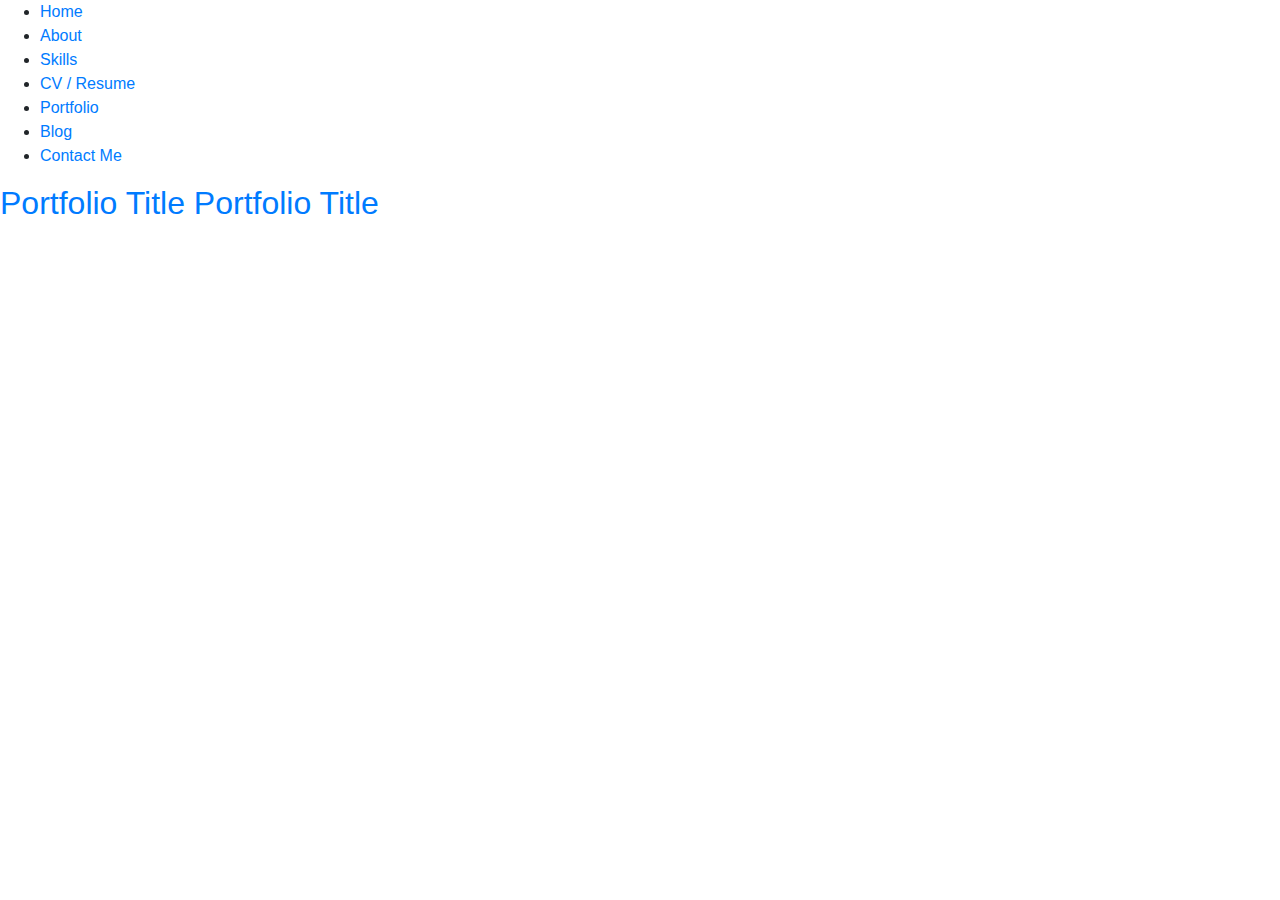
==== src/main/resources/templates/portfolio.html @ fc14bb16 "started a portfolio project" ====
<!DOCTYPE html>
<html xmlns:th="http://www.thymeleaf.org">
<head>
    <!-- Meta Tag for responsive -->
    <meta http-equiv="Content-Type" content="text/html; charset=UTF-8"/>
    <meta name="viewport" content="width=1024, minimal-ui"/>
    <meta name="viewport" content="width=device-width, initial-scale=1.0"/>

    <title>Perrine - Java Web Developer</title>


    <!-- Important external stylesheets -->
<!--    <link rel="stylesheet" th:href="@{/css/owl.carousel.css}"-->
<!--          href="../static/css/owl.carousel.css"/>-->
<!--    <link rel="stylesheet" th:href="@{/css/fontello.css}" href="../static/css/fontello.css"/>-->
<!--    <link rel="stylesheet" th:href="@{/css/jquery.fancybox.css}"-->
<!--          href="../static/css/jquery.fancybox.css" type="text/css" media="screen"/>-->
<!--    <link rel="stylesheet" th:href="@{/css/jquery.fs.wallpaper.css}"-->
<!--          href="../static/css/jquery.fs.wallpaper.css" type="text/css" media="all"/>-->
<!--    <link rel="stylesheet" th:href="@{/css/animate.css}" href="../static/css/animate.css"/>-->
    <link rel="stylesheet" th:href="@{/static/css/bootstrap.min.css}"
          href="../static/css/bootstrap.min.css"/>

    <!-- Finally we will load the font from Google Fonts -->
    <link href="http://fonts.googleapis.com/css?family=Raleway:400,200,300,500,600,700,800,900"
          rel="stylesheet" type="text/css"/>

</head>

<body id="top">

<!-- Start of Social Section at bottom of page -->
<div id="socialsection" style="opacity: 1;">

    <!-- You MUST add the URL's for your account at each social network in the code below to swap out the hash # tag -->
    <div id="social-left">
        <a href="#">
            <i class="icon-linkedin"></i>
        </a>
        <a href="#">
            <i class="icon-github-circled"></i>
        </a>
        <a href="#">
            <i class="icon-facebook"></i>
        </a>
        <a href="#">
            <i class="icon-twitter"></i>
        </a>
    </div>

    <div id="social-button"></div>

    <!-- You MUST change the URL definition in these links to share YOUR page - simply change the URL -->
    <div id="social-right">
        <a href="https://plus.google.com/share?url=http://mythemepreviews.com/uno_personal/image/"
           target="_blank">
            <i class="icon-linkedin"></i>
        </a>
        <a href="http://pinterest.com/pin/create/button/?url=http://mythemepreviews.com/uno_personal/image/"
           target="_blank">
            <i class="icon-github-circled"></i>
        </a>
        <a href="http://www.facebook.com/share.php?u=http://mythemepreviews.com/uno_personal/image/"
           target="_blank">
            <i class="icon-facebook"></i>
        </a>
        <a href="http://twitter.com/home?status=http://mythemepreviews.com/uno_personal/image/"
           target="_blank">
            <i class="icon-twitter"></i>
        </a>
    </div>

</div>
<!-- End of Social Section at bottom of page -->

<!-- HEADER SECTION -->
<header>

    <!-- Start of Header Container - the content div that is a set width and centralized -->
    <div class="header-container">

        <div id="menu" class="menu">
            <div id="nav" class="nav">
                <ul>
                    <li><a href="/static#top">Home</a></li>
                    <li><a href="/static#About">About</a></li>
                    <li><a href="/static#Skills">Skills</a></li>
                    <li><a href="/static#CV">CV / Resume</a></li>
                    <li><a href="/static#Portfolio">Portfolio</a></li>
                    <li><a href="http://blog.supercloud.com.br" target="_blank">Blog</a></li>
                    <li><a href="/static#Contact">Contact Me</a></li>
                </ul>
            </div>
            <div id="menu-button"></div>
        </div>

    </div>
    <!-- End of Header Container -->
</header>
<!-- End of Header -->

<!-- Start of Wrapper - the full width container -->
<div class="wrapper">

    <!-- Start of Container -->
    <div id="portfolio-container" class="container-fluid">
        <div class="panel-group row" id="accordion" role="tablist" aria-multiselectable="true">
            <div th:each="p:${allPortfolios}" class="panel panel-default">
                <div class="panel-heading" role="tab" th:id="'heading'+${p.id}" id="headingOne">
                    <h2 class="panel-title">
                        <a th:text="${p.title}" data-toggle="collapse" data-parent="#accordion"
                           href="#collapseOne" th:href="'#collapse'+${p.id}" aria-expanded="true"
                           th:attr="aria-controls=${'collapse'+p.id}" aria-controls="collapseOne">
                            Portfolio Title </a>
                        <a th:if="${not #strings.isEmpty(p.customer)}" class="title-client"
                           th:text="'  / ' + ${p.customer}" data-toggle="collapse"
                           data-parent="#accordion" th:href="'#collapse'+${p.id}"
                           href="#collapseOne"
                           aria-expanded="true" th:attr="aria-controls=${'collapse'+p.id}"
                           aria-controls="collapseOne"> Portfolio Title </a>
                    </h2>
                </div>
                <div th:id="'collapse'+${p.id}" id="collapseOne" class="panel-collapse collapse"
                     th:class="'panel-collapse collapse'+ ${portfolio!=null and portfolio.id==p.id ?' in':''}"
                     role="tabpanel"
                     th:attr="aria-labelledby=${'heading'+p.id}" aria-labelledby="headingOne">
                    <div class="panel-body">
                        <div class="col-lg-4">
                            <p class="animated fadeIn" th:utext="${p.description}">Portfolio
                                Description</p>
                            <ul class="tags">
                                <li class="animated bounceInLeft" th:each="tag:${p.tags}"><a
                                        href="#" th:text="${tag.name}">Home</a></li>
                            </ul>
                        </div>
<!--                        <div class="col-lg-8 thumbnail">-->
<!--                            <div th:id="carousel-portfolio-images+${p.id}" class="carousel slide"-->
<!--                                 data-ride="carousel">-->
<!--                                &lt;!&ndash; Indicators &ndash;&gt;-->
<!--                                <ol class="carousel-indicators">-->
<!--                                    <li th:each="image, status : ${p.images}"-->
<!--                                        th:class="${status.index==0?'active':''}"-->
<!--                                        data-th-attr="data-target='#carousel-portfolio-images'+${p.id},data-slide-to=${status.index}"-->
<!--                                        data-target="#carousel-portfolio-images"-->
<!--                                        th:attr="data-slide-to=${status.index}"></li>-->
<!--                                </ol>-->

<!--                                &lt;!&ndash; Wrapper for slides &ndash;&gt;-->
<!--                                <div class="carousel-inner" role="listbox">-->
<!--                                    <div th:each="image, status : ${p.images}"-->
<!--                                         th:class="'item'+${status.index==0?' active':''}"-->
<!--                                         class="item active">-->
<!--                                        <img th:src="@{/file/{fileId}(fileId=${image.id})}"-->
<!--                                             src="..." alt="..."/>-->
<!--                                        <div class="carousel-caption"></div>-->
<!--                                    </div>-->
<!--                                </div>-->

<!--                                &lt;!&ndash; Controls &ndash;&gt;-->
<!--                                <a class="left carousel-control"-->
<!--                                   th:href="'#carousel-portfolio-images'+${p.id}" role="button"-->
<!--                                   data-slide="prev">-->
<!--                                    <span class="glyphicon glyphicon-chevron-left"-->
<!--                                          aria-hidden="true"></span> <span-->
<!--                                        class="sr-only">Previous</span>-->
<!--                                </a>-->
<!--                                <a class="right carousel-control"-->
<!--                                   th:href="'#carousel-portfolio-images'+${p.id}" role="button"-->
<!--                                   data-slide="next">-->
<!--                                    <span class="glyphicon glyphicon-chevron-right"-->
<!--                                          aria-hidden="true"></span> <span-->
<!--                                        class="sr-only">Next</span>-->
<!--                                </a>-->
<!--                            </div>-->
                        </div>
                    </div>
                </div>
            </div>
        </div>

    </div>
    <!-- End of Container -->

</div>
<!-- End of Wrapper -->
<!--Loading Scripts -->
<!-- First we will load jQuery -->
<script src="http://ajax.googleapis.com/ajax/libs/jquery/1.11.0/jquery.min.js"></script>
<!-- Now we load the JS files for the fancy things on the page -->
<script type="text/javascript" th:src="@{/js/owl.carousel.min.js}"
        src="../static/js/owl.carousel.min.js"></script>
<script type="text/javascript" th:src="@{/js/jquery.fitvids.js}"
        src="../static/js/jquery.fitvids.js"></script>
<script type="text/javascript" th:src="@{/js/jquery.fancybox.pack.js?v=2.1.5}"
        src="../static/js/jquery.fancybox.pack.js?v=2.1.5"></script>
<script type="text/javascript" th:src="@{/js/retina.js}" src="../static/js/retina.js"></script>
<script type="text/javascript" th:src="@{/js/jquery.scrollToTop.min.js}"
        src="../static/js/jquery.scrollToTop.min.js"></script>
<script type="text/javascript" th:src="@{/js/jquery.fs.wallpaper.js}"
        src="../static/js/jquery.fs.wallpaper.js"></script>
<script type="text/javascript" th:src="@{/js/jquery.easing.1.3.js}"
        src="../static/js/jquery.easing.1.3.js"></script>
<script type="text/javascript" th:src="@{/js/jquery.plusanchor.js}"
        src="../static/js/jquery.plusanchor.js"></script>
<script type="text/javascript" th:src="@{/js/jquery.knob.js}"
        src="../static/js/jquery.knob.js"></script>
<!--[if IE]>
<script type="text/javascript" th:src="@{/js/excanvas.js}" src="../static/js/excanvas.js"></script>
<![endif]-->
<script type="text/javascript" th:src="@{/js/app.js}" src="../static/js/app.js"></script>
<script type="text/javascript" th:src="@{/js/wow.min.js}" src="../static/js/wow.min.js"></script>
<script type="text/javascript" th:src="@{/static/js/bootstrap.min.js}"></script>
<script type="text/javascript" th:src="@{/js/analytics.js}"
        src="../static/js/analytics.js"></script>

<script type="text/javascript">
    $(document).ready(function () {
        $('#accordion').on('shown.bs.collapse', function () {
            var panel = $(this).find('.in').parent();

            $('html, body').animate({
                scrollTop: panel.offset().top
            }, 500);

        });
    });
</script>

</body>
</html>
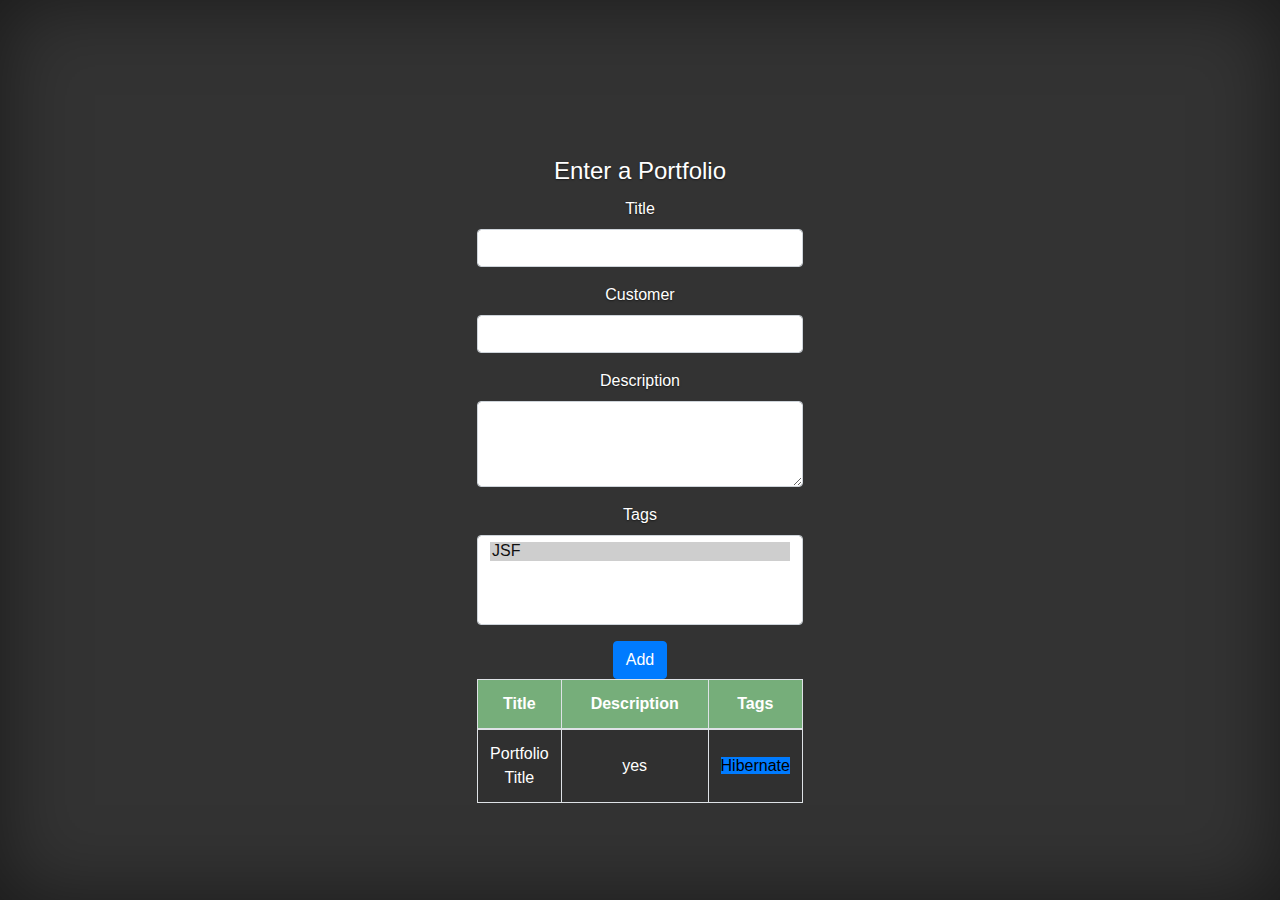
==== commit 14dcde90: "not finished" ====
--- a/src/main/resources/templates/portfolio.html
+++ b/src/main/resources/templates/portfolio.html
@@ -1,230 +1,92 @@
 <!DOCTYPE html>
 <html xmlns:th="http://www.thymeleaf.org">
 <head>
-    <!-- Meta Tag for responsive -->
     <meta http-equiv="Content-Type" content="text/html; charset=UTF-8"/>
-    <meta name="viewport" content="width=1024, minimal-ui"/>
-    <meta name="viewport" content="width=device-width, initial-scale=1.0"/>
 
-    <title>Perrine - Java Web Developer</title>
+    <!-- Bootstrap core CSS -->
+    <link href="../static/css/bootstrap.css" rel="stylesheet" th:href="@{/css/bootstrap.css}"/>
+    <link href="../static/css/index.css" rel="stylesheet" th:href="@{/css/index.css}">
+</head>
+<body class="text-center">
+<div class="cover-container d-flex w-100 h-100 p-3 mx-auto flex-column">
+    <!-- Navigation -->
+    <div th:replace="fragments/header :: header">&nbsp;</div>
+    <!-- Page Content -->
 
+    <div class="inner cover">
+        <h4 class="cover-heading mb-5" th:text="|Portfolios|"></h4>
 
-    <!-- Important external stylesheets -->
-<!--    <link rel="stylesheet" th:href="@{/css/owl.carousel.css}"-->
-<!--          href="../static/css/owl.carousel.css"/>-->
-<!--    <link rel="stylesheet" th:href="@{/css/fontello.css}" href="../static/css/fontello.css"/>-->
-<!--    <link rel="stylesheet" th:href="@{/css/jquery.fancybox.css}"-->
-<!--          href="../static/css/jquery.fancybox.css" type="text/css" media="screen"/>-->
-<!--    <link rel="stylesheet" th:href="@{/css/jquery.fs.wallpaper.css}"-->
-<!--          href="../static/css/jquery.fs.wallpaper.css" type="text/css" media="all"/>-->
-<!--    <link rel="stylesheet" th:href="@{/css/animate.css}" href="../static/css/animate.css"/>-->
-    <link rel="stylesheet" th:href="@{/static/css/bootstrap.min.css}"
-          href="../static/css/bootstrap.min.css"/>
+        <div id="portfolio-container" class="container-fluid">
+            <form th:action="@{/portfolios}" th:object="${portfolio}"
+                  th:method="POST">
+                <fieldset>
+                    <legend>Enter a Portfolio</legend>
+                    <input th:field="*{id}" type="hidden">
+                    <div class="form-group">
+                        <label>Title</label>
+                        <input th:field="*{title}"
+                               class="form-control"/>
+                    </div>
+                    <div class="form-group">
+                        <label>Customer</label>
+                        <input th:field="*{customer}" class="form-control"/>
+                    </div>
+                    <div class="form-group">
+                        <label>Description</label>
+                        <textarea th:field="*{description}" rows="3" cols=""
+                                  class="form-control"></textarea>
+                    </div>
+                    <div class="form-group">
+                        <label>Tags</label>
+                        <select multiple="multiple" id="tag" name="idTags"
+                                class="tags form-control">
+                            <option th:each="t:*{tags}" selected="selected"
+                                    th:value="${t.id}" th:text="${t.name}">JSF
+                            </option>
+                        </select>
+                    </div>
+                    <button type="submit" class="btn btn-primary pull-right"
+                            th:text="*{id == null ? 'Add':'Edit'}">Add
+                    </button>
+                </fieldset>
 
-    <!-- Finally we will load the font from Google Fonts -->
-    <link href="http://fonts.googleapis.com/css?family=Raleway:400,200,300,500,600,700,800,900"
-          rel="stylesheet" type="text/css"/>
+            </form>
 
-</head>
+            <table class="table table-striped table-bordered table-hover">
+                <thead>
+                <tr>
+                    <th th:text="Title">Title</th>
+                    <th th:text="Description">Description</th>
+                    <th th:text="Tags">Tags</th>
+                </tr>
+                </thead>
+                <tbody>
+                <tr th:each="p : ${portfolios}">
+                    <td class="col-lg-3"><a href="#"
+                                            th:href="@{/portfolios/{id}(id=${p.id})}"
+                                            th:text="${p.title}">Portfolio Title</a>
+                    </td>
+                    <td class="col-lg-6 text-white"
+                        th:text="${#strings.abbreviate(p.description,150)}">yes
+                    </td>
+                    <td class="col-lg-3">
+                        <div th:unless="${#lists.isEmpty(p.tags)}"
+                             style="text-align: center;">
+                                        <span th:each="t: ${p.tags}" th:text="${t.name}"
+                                              class="label bg-primary">Hibernate</span>
+                        </div>
+                    </td>
+                </tr>
+                </tbody>
+            </table>
 
-<body id="top">
-
-<!-- Start of Social Section at bottom of page -->
-<div id="socialsection" style="opacity: 1;">
-
-    <!-- You MUST add the URL's for your account at each social network in the code below to swap out the hash # tag -->
-    <div id="social-left">
-        <a href="#">
-            <i class="icon-linkedin"></i>
-        </a>
-        <a href="#">
-            <i class="icon-github-circled"></i>
-        </a>
-        <a href="#">
-            <i class="icon-facebook"></i>
-        </a>
-        <a href="#">
-            <i class="icon-twitter"></i>
-        </a>
+        </div>
+        <div th:replace="fragments/footer :: footer"></div>
     </div>
-
-    <div id="social-button"></div>
-
-    <!-- You MUST change the URL definition in these links to share YOUR page - simply change the URL -->
-    <div id="social-right">
-        <a href="https://plus.google.com/share?url=http://mythemepreviews.com/uno_personal/image/"
-           target="_blank">
-            <i class="icon-linkedin"></i>
-        </a>
-        <a href="http://pinterest.com/pin/create/button/?url=http://mythemepreviews.com/uno_personal/image/"
-           target="_blank">
-            <i class="icon-github-circled"></i>
-        </a>
-        <a href="http://www.facebook.com/share.php?u=http://mythemepreviews.com/uno_personal/image/"
-           target="_blank">
-            <i class="icon-facebook"></i>
-        </a>
-        <a href="http://twitter.com/home?status=http://mythemepreviews.com/uno_personal/image/"
-           target="_blank">
-            <i class="icon-twitter"></i>
-        </a>
-    </div>
-
 </div>
-<!-- End of Social Section at bottom of page -->
-
-<!-- HEADER SECTION -->
-<header>
-
-    <!-- Start of Header Container - the content div that is a set width and centralized -->
-    <div class="header-container">
-
-        <div id="menu" class="menu">
-            <div id="nav" class="nav">
-                <ul>
-                    <li><a href="/static#top">Home</a></li>
-                    <li><a href="/static#About">About</a></li>
-                    <li><a href="/static#Skills">Skills</a></li>
-                    <li><a href="/static#CV">CV / Resume</a></li>
-                    <li><a href="/static#Portfolio">Portfolio</a></li>
-                    <li><a href="http://blog.supercloud.com.br" target="_blank">Blog</a></li>
-                    <li><a href="/static#Contact">Contact Me</a></li>
-                </ul>
-            </div>
-            <div id="menu-button"></div>
-        </div>
-
-    </div>
-    <!-- End of Header Container -->
-</header>
-<!-- End of Header -->
-
-<!-- Start of Wrapper - the full width container -->
-<div class="wrapper">
-
-    <!-- Start of Container -->
-    <div id="portfolio-container" class="container-fluid">
-        <div class="panel-group row" id="accordion" role="tablist" aria-multiselectable="true">
-            <div th:each="p:${allPortfolios}" class="panel panel-default">
-                <div class="panel-heading" role="tab" th:id="'heading'+${p.id}" id="headingOne">
-                    <h2 class="panel-title">
-                        <a th:text="${p.title}" data-toggle="collapse" data-parent="#accordion"
-                           href="#collapseOne" th:href="'#collapse'+${p.id}" aria-expanded="true"
-                           th:attr="aria-controls=${'collapse'+p.id}" aria-controls="collapseOne">
-                            Portfolio Title </a>
-                        <a th:if="${not #strings.isEmpty(p.customer)}" class="title-client"
-                           th:text="'  / ' + ${p.customer}" data-toggle="collapse"
-                           data-parent="#accordion" th:href="'#collapse'+${p.id}"
-                           href="#collapseOne"
-                           aria-expanded="true" th:attr="aria-controls=${'collapse'+p.id}"
-                           aria-controls="collapseOne"> Portfolio Title </a>
-                    </h2>
-                </div>
-                <div th:id="'collapse'+${p.id}" id="collapseOne" class="panel-collapse collapse"
-                     th:class="'panel-collapse collapse'+ ${portfolio!=null and portfolio.id==p.id ?' in':''}"
-                     role="tabpanel"
-                     th:attr="aria-labelledby=${'heading'+p.id}" aria-labelledby="headingOne">
-                    <div class="panel-body">
-                        <div class="col-lg-4">
-                            <p class="animated fadeIn" th:utext="${p.description}">Portfolio
-                                Description</p>
-                            <ul class="tags">
-                                <li class="animated bounceInLeft" th:each="tag:${p.tags}"><a
-                                        href="#" th:text="${tag.name}">Home</a></li>
-                            </ul>
-                        </div>
-<!--                        <div class="col-lg-8 thumbnail">-->
-<!--                            <div th:id="carousel-portfolio-images+${p.id}" class="carousel slide"-->
-<!--                                 data-ride="carousel">-->
-<!--                                &lt;!&ndash; Indicators &ndash;&gt;-->
-<!--                                <ol class="carousel-indicators">-->
-<!--                                    <li th:each="image, status : ${p.images}"-->
-<!--                                        th:class="${status.index==0?'active':''}"-->
-<!--                                        data-th-attr="data-target='#carousel-portfolio-images'+${p.id},data-slide-to=${status.index}"-->
-<!--                                        data-target="#carousel-portfolio-images"-->
-<!--                                        th:attr="data-slide-to=${status.index}"></li>-->
-<!--                                </ol>-->
-
-<!--                                &lt;!&ndash; Wrapper for slides &ndash;&gt;-->
-<!--                                <div class="carousel-inner" role="listbox">-->
-<!--                                    <div th:each="image, status : ${p.images}"-->
-<!--                                         th:class="'item'+${status.index==0?' active':''}"-->
-<!--                                         class="item active">-->
-<!--                                        <img th:src="@{/file/{fileId}(fileId=${image.id})}"-->
-<!--                                             src="..." alt="..."/>-->
-<!--                                        <div class="carousel-caption"></div>-->
-<!--                                    </div>-->
-<!--                                </div>-->
-
-<!--                                &lt;!&ndash; Controls &ndash;&gt;-->
-<!--                                <a class="left carousel-control"-->
-<!--                                   th:href="'#carousel-portfolio-images'+${p.id}" role="button"-->
-<!--                                   data-slide="prev">-->
-<!--                                    <span class="glyphicon glyphicon-chevron-left"-->
-<!--                                          aria-hidden="true"></span> <span-->
-<!--                                        class="sr-only">Previous</span>-->
-<!--                                </a>-->
-<!--                                <a class="right carousel-control"-->
-<!--                                   th:href="'#carousel-portfolio-images'+${p.id}" role="button"-->
-<!--                                   data-slide="next">-->
-<!--                                    <span class="glyphicon glyphicon-chevron-right"-->
-<!--                                          aria-hidden="true"></span> <span-->
-<!--                                        class="sr-only">Next</span>-->
-<!--                                </a>-->
-<!--                            </div>-->
-                        </div>
-                    </div>
-                </div>
-            </div>
-        </div>
-
-    </div>
-    <!-- End of Container -->
-
 </div>
-<!-- End of Wrapper -->
-<!--Loading Scripts -->
-<!-- First we will load jQuery -->
-<script src="http://ajax.googleapis.com/ajax/libs/jquery/1.11.0/jquery.min.js"></script>
-<!-- Now we load the JS files for the fancy things on the page -->
-<script type="text/javascript" th:src="@{/js/owl.carousel.min.js}"
-        src="../static/js/owl.carousel.min.js"></script>
-<script type="text/javascript" th:src="@{/js/jquery.fitvids.js}"
-        src="../static/js/jquery.fitvids.js"></script>
-<script type="text/javascript" th:src="@{/js/jquery.fancybox.pack.js?v=2.1.5}"
-        src="../static/js/jquery.fancybox.pack.js?v=2.1.5"></script>
-<script type="text/javascript" th:src="@{/js/retina.js}" src="../static/js/retina.js"></script>
-<script type="text/javascript" th:src="@{/js/jquery.scrollToTop.min.js}"
-        src="../static/js/jquery.scrollToTop.min.js"></script>
-<script type="text/javascript" th:src="@{/js/jquery.fs.wallpaper.js}"
-        src="../static/js/jquery.fs.wallpaper.js"></script>
-<script type="text/javascript" th:src="@{/js/jquery.easing.1.3.js}"
-        src="../static/js/jquery.easing.1.3.js"></script>
-<script type="text/javascript" th:src="@{/js/jquery.plusanchor.js}"
-        src="../static/js/jquery.plusanchor.js"></script>
-<script type="text/javascript" th:src="@{/js/jquery.knob.js}"
-        src="../static/js/jquery.knob.js"></script>
-<!--[if IE]>
-<script type="text/javascript" th:src="@{/js/excanvas.js}" src="../static/js/excanvas.js"></script>
-<![endif]-->
-<script type="text/javascript" th:src="@{/js/app.js}" src="../static/js/app.js"></script>
-<script type="text/javascript" th:src="@{/js/wow.min.js}" src="../static/js/wow.min.js"></script>
-<script type="text/javascript" th:src="@{/static/js/bootstrap.min.js}"></script>
-<script type="text/javascript" th:src="@{/js/analytics.js}"
-        src="../static/js/analytics.js"></script>
-
-<script type="text/javascript">
-    $(document).ready(function () {
-        $('#accordion').on('shown.bs.collapse', function () {
-            var panel = $(this).find('.in').parent();
-
-            $('html, body').animate({
-                scrollTop: panel.offset().top
-            }, 500);
-
-        });
-    });
-</script>
-
+<!-- Bootstrap core JavaScript -->
+<script src="../static/js/bootstrap.bundle.min.js"
+        th:src="@{/js/bootstrap.bundle.min.js }"></script>
 </body>
 </html>